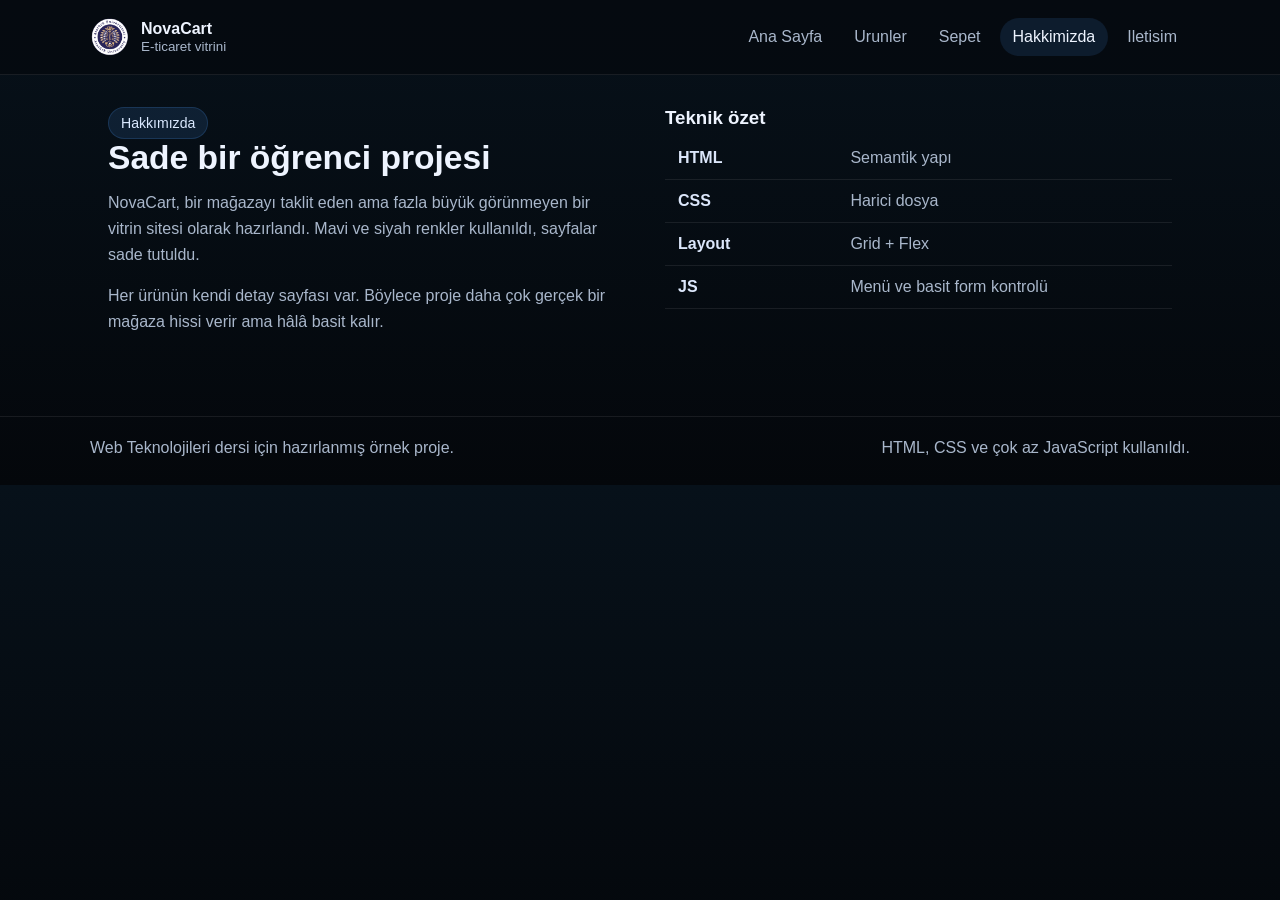
==== hakkimizda.html @ ce02641b "first commit" ====
<!doctype html>
    <html lang="tr">
    <head>
      <meta charset="utf-8">
      <meta name="viewport" content="width=device-width, initial-scale=1">
      <title>Hakkımızda | NovaCart</title>
      <link rel="stylesheet" href="css/style.css">
    </head>
    <body>
      <header>
        <div class="container topbar">
          
<a class="brand" href="index.html">
<img src="images/logo.png" width="40">
<div class="brand-text">
<strong>NovaCart</strong>
<span>E-ticaret vitrini</span>
</div>
</a>

          <button class="nav-toggle" aria-label="Menü aç/kapat">☰</button>
          <nav aria-label="Ana menü">
            <ul id="menu"><li><a href="index.html" class="">Ana Sayfa</a></li>
<li><a href="urunler.html" class="">Urunler</a></li>
<li><a href="sepet.html" class="">Sepet</a></li>
<li><a href="hakkimizda.html" class="active">Hakkimizda</a></li>
<li><a href="iletisim.html" class="">Iletisim</a></li></ul>
          </nav>
        </div>
      </header>
      <main>
<section class="section">
  <div class="container grid-2">
    <article class="small">
      <span class="badge">Hakkımızda</span>
      <h2>Sade bir öğrenci projesi</h2>
      <p>NovaCart, bir mağazayı taklit eden ama fazla büyük görünmeyen bir vitrin sitesi olarak hazırlandı. Mavi ve siyah renkler kullanıldı, sayfalar sade tutuldu.</p>
      <p>Her ürünün kendi detay sayfası var. Böylece proje daha çok gerçek bir mağaza hissi verir ama hâlâ basit kalır.</p>
    </article>

    <article class="small">
      <h3>Teknik özet</h3>
      <table aria-label="Teknik özet">
        <tr><th>HTML</th><td>Semantik yapı</td></tr>
        <tr><th>CSS</th><td>Harici dosya</td></tr>
        <tr><th>Layout</th><td>Grid + Flex</td></tr>
        <tr><th>JS</th><td>Menü ve basit form kontrolü</td></tr>
      </table>
    </article>
  </div>
</section>
</main>
      <footer>
        <div class="container footer-inner">
          <div>Web Teknolojileri dersi için hazırlanmış örnek proje.</div>
          <div>HTML, CSS ve çok az JavaScript kullanıldı.</div>
        </div>
      </footer>
      <script src="js/script.js"></script>
    </body>
    </html>
---- css/style.css ----
:root{
  --bg:#07111a;
  --bg2:#05080d;
  --panel:#101a28;
  --panel2:#132033;
  --line:#23344a;
  --text:#eef4ff;
  --muted:#a9b7cb;
  --blue:#4f9dff;
  --blue2:#2f74ff;
  --good:#ffd36b;
}
*{box-sizing:border-box}
html{}
body{
  margin:0;
  font-family:Arial, Helvetica, sans-serif;
  background:linear-gradient(180deg, #07111a 0%, #04070b 100%);
  color:var(--text);
}
img{max-width:100%; display:block}
a{color:inherit; text-decoration:none}
.container{width:min(1100px, calc(100% - 28px)); margin:auto}
header{
  background:rgba(5,10,16,.92);
  border-bottom:1px solid rgba(255,255,255,.08);
  
  
  
}
.topbar{
  min-height:74px;
  display:flex;
  justify-content:space-between;
  align-items:center;
  gap:14px;
}
.brand{
  display:flex;
  align-items:center;
  gap:11px;
}
.brand-mark{
  width:40px;
  height:40px;
  border-radius:12px;
  display:grid;
  place-items:center;
  background:linear-gradient(135deg, var(--blue), var(--blue2));
  font-weight:700;
}
.brand-text strong{display:block}
.brand-text span{display:block; color:var(--muted); font-size:.84rem; margin-top:1px}
nav ul{
  list-style:none;
  display:flex;
  gap:6px;
  flex-wrap:wrap;
  padding:0;
  margin:0;
}
nav a{
  display:block;
  padding:10px 13px;
  border-radius:999px;
  color:var(--muted);
}
nav a:hover, nav a.active{
  background:rgba(79,157,255,.12);
  color:var(--text);
}
.nav-toggle{
  display:none;
  width:44px;
  height:40px;
  border-radius:12px;
  border:1px solid rgba(255,255,255,.12);
  background:transparent;
  color:var(--text);
  font-size:1.2rem;
}
.hero{padding:34px 0 18px}
.hero-grid{
  display:grid;
  grid-template-columns:1.1fr .9fr;
  gap:16px;
}
.box, .card, .panel, .table-box, .form-box{
  background:linear-gradient(180deg, rgba(16,26,40,.98), rgba(10,16,26,.98));
  border:1px solid rgba(255,255,255,.08);
  border-radius:18px;
}
.hero-text{padding:26px}
.hero-image{padding:18px; display:grid; place-items:center; min-height:330px}
.hero-image img{max-height:300px; width:100%}
.badge{
  display:inline-block;
  padding:7px 12px;
  border-radius:999px;
  font-size:.88rem;
  background:rgba(79,157,255,.12);
  border:1px solid rgba(79,157,255,.18);
  color:#dbe9ff;
}
h1,h2,h3{margin:0 0 12px; line-height:1.15}
h1{font-size:clamp(2rem, 5vw, 3.7rem)}
h2{font-size:clamp(1.45rem, 3vw, 2.1rem)}
p{margin:0 0 14px; line-height:1.65; color:var(--muted)}
.actions{
  display:flex;
  flex-wrap:wrap;
  gap:10px;
  margin-top:18px;
}
.btn{
  display:inline-flex;
  align-items:center;
  justify-content:center;
  padding:12px 16px;
  border-radius:14px;
  border:1px solid transparent;
  font-weight:700;
  
}
.btn:hover{transform:translateY(-1px)}
.btn-primary{
  background:linear-gradient(135deg, var(--blue), var(--blue2));
  color:#fff;
}
.btn-ghost{
  border-color:rgba(255,255,255,.10);
  background:rgba(255,255,255,.03);
  color:var(--text);
}
.section{padding:14px 0 48px}
.section-head{
  display:flex;
  justify-content:space-between;
  gap:14px;
  align-items:end;
  margin-bottom:16px;
}
.grid-4{
  display:grid;
  grid-template-columns:repeat(4, minmax(0, 1fr));
  gap:14px;
}
.grid-3{
  display:grid;
  grid-template-columns:repeat(3, minmax(0, 1fr));
  gap:14px;
}
.grid-2{
  display:grid;
  grid-template-columns:repeat(2, minmax(0, 1fr));
  gap:14px;
}
.card{overflow:hidden}
.card figure, .panel figure{
  margin:0;
  background:rgba(255,255,255,.02);
  border-bottom:1px solid rgba(255,255,255,.08);
}
.card .content{padding:16px}
.price{font-weight:700; color:#fff; margin-top:10px}

.small{padding:18px}
.small h3{margin-bottom:8px}
.filters{
  display:flex;
  flex-wrap:wrap;
  gap:8px;
  margin:10px 0 18px;
}
.filter-chip{
  padding:8px 12px;
  border-radius:999px;
  border:1px solid rgba(255,255,255,.10);
  background:rgba(255,255,255,.03);
  color:var(--muted);
  font-size:.92rem;
}
.detail-wrap{
  display:grid;
  grid-template-columns:1fr 1fr;
  gap:14px;
}
.detail{
  padding:18px;
}
table{
  width:100%;
  border-collapse:collapse;
}
th, td{
  text-align:left;
  padding:12px 13px;
  border-bottom:1px solid rgba(255,255,255,.08);
}
th{width:34%; color:#dce7fb}
td{color:var(--muted)}
thead th{background:rgba(255,255,255,.03)}
tfoot td{color:#fff; font-weight:700}
.form-box, .table-box, .detail, .small{padding:18px}
label{
  display:block;
  margin:0 0 7px;
  font-weight:700;
  color:#dce7fb;
}
input, select, textarea{
  width:100%;
  padding:12px 13px;
  border-radius:12px;
  border:1px solid rgba(255,255,255,.10);
  background:rgba(255,255,255,.03);
  color:var(--text);
  outline:none;
}
textarea{min-height:130px; resize:vertical}
input:focus, select:focus, textarea:focus{border-color:rgba(79,157,255,.55)}
.form-grid{
  display:grid;
  grid-template-columns:1fr 1fr;
  gap:12px;
}
.help{font-size:.92rem}
.note{
  display:none;
  margin-top:12px;
  padding:11px 13px;
  border-radius:12px;
  background:rgba(79,157,255,.10);
  border:1px solid rgba(79,157,255,.18);
  color:#dbe9ff;
}
.note.show{display:block}
footer{
  padding:22px 0 28px;
  border-top:1px solid rgba(255,255,255,.08);
  color:var(--muted);
}
.footer-inner{
  display:flex;
  justify-content:space-between;
  gap:12px;
  flex-wrap:wrap;
}
@media (max-width: 940px){
  .hero-grid, .grid-4, .grid-3, .grid-2, .detail-wrap{grid-template-columns:1fr 1fr}
}
@media (max-width: 760px){
  .nav-toggle{display:inline-grid; place-items:center}
  nav{width:100%}
  nav ul{display:none; width:100%; flex-direction:column; padding:10px 0 14px}
  nav ul.open{display:flex}
  .topbar{flex-wrap:wrap}
  .hero-grid, .grid-4, .grid-3, .grid-2, .detail-wrap{grid-template-columns:1fr}
  .section-head{align-items:flex-start; flex-direction:column}
  .hero-text{padding:22px}
  .form-grid{grid-template-columns:1fr}
}
.remove-btn{margin-left:10px; padding:7px 10px; border:1px solid rgba(255,255,255,.12); background:rgba(255,255,255,.03); color:var(--text); border-radius:10px; cursor:pointer;}
.remove-btn:hover{background:rgba(79,157,255,.12)}
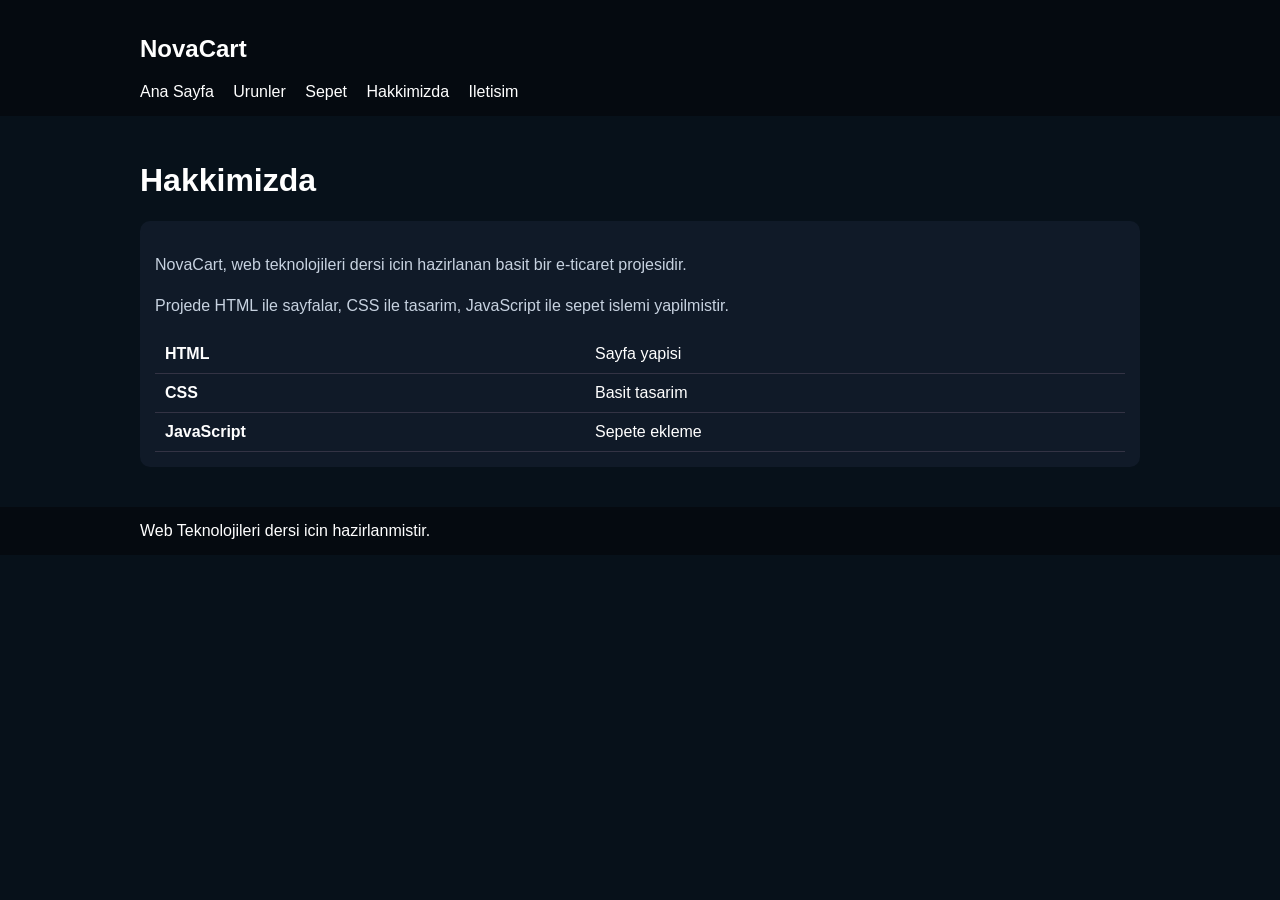
==== commit 191dbdb9: "final changes" ====
--- a/hakkimizda.html
+++ b/hakkimizda.html
@@ -1,61 +1,41 @@
 <!doctype html>
-    <html lang="tr">
-    <head>
-      <meta charset="utf-8">
-      <meta name="viewport" content="width=device-width, initial-scale=1">
-      <title>Hakkımızda | NovaCart</title>
-      <link rel="stylesheet" href="css/style.css">
-    </head>
-    <body>
-      <header>
-        <div class="container topbar">
-          
-<a class="brand" href="index.html">
-<img src="images/logo.png" width="40">
-<div class="brand-text">
-<strong>NovaCart</strong>
-<span>E-ticaret vitrini</span>
-</div>
-</a>
+<html lang="tr">
+<head>
+  <meta charset="utf-8">
+  <meta name="viewport" content="width=device-width, initial-scale=1">
+  <title>Hakkimizda</title>
+  <link rel="stylesheet" href="css/style.css">
+</head>
+<body>
+  <header>
+    <div class="container">
+      <h2>NovaCart</h2>
+      <nav>
+        <a href="index.html">Ana Sayfa</a>
+        <a href="urunler.html">Urunler</a>
+        <a href="sepet.html">Sepet</a>
+        <a href="hakkimizda.html">Hakkimizda</a>
+        <a href="iletisim.html">Iletisim</a>
+      </nav>
+    </div>
+  </header>
 
-          <button class="nav-toggle" aria-label="Menü aç/kapat">☰</button>
-          <nav aria-label="Ana menü">
-            <ul id="menu"><li><a href="index.html" class="">Ana Sayfa</a></li>
-<li><a href="urunler.html" class="">Urunler</a></li>
-<li><a href="sepet.html" class="">Sepet</a></li>
-<li><a href="hakkimizda.html" class="active">Hakkimizda</a></li>
-<li><a href="iletisim.html" class="">Iletisim</a></li></ul>
-          </nav>
-        </div>
-      </header>
-      <main>
-<section class="section">
-  <div class="container grid-2">
-    <article class="small">
-      <span class="badge">Hakkımızda</span>
-      <h2>Sade bir öğrenci projesi</h2>
-      <p>NovaCart, bir mağazayı taklit eden ama fazla büyük görünmeyen bir vitrin sitesi olarak hazırlandı. Mavi ve siyah renkler kullanıldı, sayfalar sade tutuldu.</p>
-      <p>Her ürünün kendi detay sayfası var. Böylece proje daha çok gerçek bir mağaza hissi verir ama hâlâ basit kalır.</p>
-    </article>
+  <main class="container">
+    <h1>Hakkimizda</h1>
+    <div class="box">
+      <p>NovaCart, web teknolojileri dersi icin hazirlanan basit bir e-ticaret projesidir.</p>
+      <p>Projede HTML ile sayfalar, CSS ile tasarim, JavaScript ile sepet islemi yapilmistir.</p>
+      <table>
+        <tr><th>HTML</th><td>Sayfa yapisi</td></tr>
+        <tr><th>CSS</th><td>Basit tasarim</td></tr>
+        <tr><th>JavaScript</th><td>Sepete ekleme</td></tr>
+      </table>
+    </div>
+  </main>
 
-    <article class="small">
-      <h3>Teknik özet</h3>
-      <table aria-label="Teknik özet">
-        <tr><th>HTML</th><td>Semantik yapı</td></tr>
-        <tr><th>CSS</th><td>Harici dosya</td></tr>
-        <tr><th>Layout</th><td>Grid + Flex</td></tr>
-        <tr><th>JS</th><td>Menü ve basit form kontrolü</td></tr>
-      </table>
-    </article>
-  </div>
-</section>
-</main>
-      <footer>
-        <div class="container footer-inner">
-          <div>Web Teknolojileri dersi için hazırlanmış örnek proje.</div>
-          <div>HTML, CSS ve çok az JavaScript kullanıldı.</div>
-        </div>
-      </footer>
-      <script src="js/script.js"></script>
-    </body>
-    </html>+  <footer>
+    <div class="container">Web Teknolojileri dersi icin hazirlanmistir.</div>
+  </footer>
+  <script src="js/script.js"></script>
+</body>
+</html>
--- a/css/style.css
+++ b/css/style.css
@@ -1,264 +1,64 @@
-:root{
-  --bg:#07111a;
-  --bg2:#05080d;
-  --panel:#101a28;
-  --panel2:#132033;
-  --line:#23344a;
-  --text:#eef4ff;
-  --muted:#a9b7cb;
-  --blue:#4f9dff;
-  --blue2:#2f74ff;
-  --good:#ffd36b;
-}
-*{box-sizing:border-box}
-html{}
 body{
   margin:0;
-  font-family:Arial, Helvetica, sans-serif;
-  background:linear-gradient(180deg, #07111a 0%, #04070b 100%);
-  color:var(--text);
+  font-family:Arial, sans-serif;
+  background:#07111a;
+  color:white;
 }
-img{max-width:100%; display:block}
-a{color:inherit; text-decoration:none}
-.container{width:min(1100px, calc(100% - 28px)); margin:auto}
-header{
-  background:rgba(5,10,16,.92);
-  border-bottom:1px solid rgba(255,255,255,.08);
-  
-  
-  
+
+.container{width:90%;max-width:1000px;margin:auto}
+
+header,footer{
+  background:#050a10;
+  padding:15px 0;
 }
-.topbar{
-  min-height:74px;
-  display:flex;
-  justify-content:space-between;
-  align-items:center;
-  gap:14px;
+
+nav a{
+  color:white;
+  margin-right:15px;
+  text-decoration:none;
 }
-.brand{
-  display:flex;
-  align-items:center;
-  gap:11px;
+
+main{padding:25px 0}
+p{color:#c7d2e0;line-height:1.6}
+img{max-width:100%}
+
+.grid{
+  display:grid;
+  grid-template-columns:repeat(4,1fr);
+  gap:15px;
 }
-.brand-mark{
-  width:40px;
-  height:40px;
-  border-radius:12px;
-  display:grid;
-  place-items:center;
-  background:linear-gradient(135deg, var(--blue), var(--blue2));
-  font-weight:700;
-}
-.brand-text strong{display:block}
-.brand-text span{display:block; color:var(--muted); font-size:.84rem; margin-top:1px}
-nav ul{
-  list-style:none;
-  display:flex;
-  gap:6px;
-  flex-wrap:wrap;
-  padding:0;
-  margin:0;
-}
-nav a{
-  display:block;
-  padding:10px 13px;
-  border-radius:999px;
-  color:var(--muted);
-}
-nav a:hover, nav a.active{
-  background:rgba(79,157,255,.12);
-  color:var(--text);
-}
-.nav-toggle{
-  display:none;
-  width:44px;
-  height:40px;
-  border-radius:12px;
-  border:1px solid rgba(255,255,255,.12);
-  background:transparent;
-  color:var(--text);
-  font-size:1.2rem;
-}
-.hero{padding:34px 0 18px}
-.hero-grid{
-  display:grid;
-  grid-template-columns:1.1fr .9fr;
-  gap:16px;
-}
-.box, .card, .panel, .table-box, .form-box{
-  background:linear-gradient(180deg, rgba(16,26,40,.98), rgba(10,16,26,.98));
-  border:1px solid rgba(255,255,255,.08);
-  border-radius:18px;
-}
-.hero-text{padding:26px}
-.hero-image{padding:18px; display:grid; place-items:center; min-height:330px}
-.hero-image img{max-height:300px; width:100%}
-.badge{
-  display:inline-block;
-  padding:7px 12px;
-  border-radius:999px;
-  font-size:.88rem;
-  background:rgba(79,157,255,.12);
-  border:1px solid rgba(79,157,255,.18);
-  color:#dbe9ff;
-}
-h1,h2,h3{margin:0 0 12px; line-height:1.15}
-h1{font-size:clamp(2rem, 5vw, 3.7rem)}
-h2{font-size:clamp(1.45rem, 3vw, 2.1rem)}
-p{margin:0 0 14px; line-height:1.65; color:var(--muted)}
-.actions{
-  display:flex;
-  flex-wrap:wrap;
-  gap:10px;
-  margin-top:18px;
-}
-.btn{
-  display:inline-flex;
-  align-items:center;
-  justify-content:center;
-  padding:12px 16px;
-  border-radius:14px;
-  border:1px solid transparent;
-  font-weight:700;
-  
-}
-.btn:hover{transform:translateY(-1px)}
-.btn-primary{
-  background:linear-gradient(135deg, var(--blue), var(--blue2));
-  color:#fff;
-}
-.btn-ghost{
-  border-color:rgba(255,255,255,.10);
-  background:rgba(255,255,255,.03);
-  color:var(--text);
-}
-.section{padding:14px 0 48px}
-.section-head{
-  display:flex;
-  justify-content:space-between;
-  gap:14px;
-  align-items:end;
-  margin-bottom:16px;
-}
-.grid-4{
-  display:grid;
-  grid-template-columns:repeat(4, minmax(0, 1fr));
-  gap:14px;
-}
-.grid-3{
-  display:grid;
-  grid-template-columns:repeat(3, minmax(0, 1fr));
-  gap:14px;
-}
-.grid-2{
-  display:grid;
-  grid-template-columns:repeat(2, minmax(0, 1fr));
-  gap:14px;
-}
-.card{overflow:hidden}
-.card figure, .panel figure{
-  margin:0;
-  background:rgba(255,255,255,.02);
-  border-bottom:1px solid rgba(255,255,255,.08);
-}
-.card .content{padding:16px}
-.price{font-weight:700; color:#fff; margin-top:10px}
 
-.small{padding:18px}
-.small h3{margin-bottom:8px}
-.filters{
-  display:flex;
-  flex-wrap:wrap;
-  gap:8px;
-  margin:10px 0 18px;
-}
-.filter-chip{
-  padding:8px 12px;
-  border-radius:999px;
-  border:1px solid rgba(255,255,255,.10);
-  background:rgba(255,255,255,.03);
-  color:var(--muted);
-  font-size:.92rem;
-}
-.detail-wrap{
+.two{
   display:grid;
   grid-template-columns:1fr 1fr;
-  gap:14px;
+  gap:20px;
 }
-.detail{
-  padding:18px;
+
+.card,.box{
+  background:#101a28;
+  padding:15px;
+  border-radius:10px;
+  margin-bottom:15px;
 }
-table{
-  width:100%;
-  border-collapse:collapse;
+
+.btn,button{
+  display:inline-block;
+  background:#4f9dff;
+  color:white;
+  padding:10px 14px;
+  border:0;
+  border-radius:6px;
+  text-decoration:none;
+  cursor:pointer;
+  margin:5px 5px 5px 0;
 }
-th, td{
-  text-align:left;
-  padding:12px 13px;
-  border-bottom:1px solid rgba(255,255,255,.08);
+
+table{width:100%;border-collapse:collapse}
+td,th{border-bottom:1px solid #334;padding:10px;text-align:left}
+input,select,textarea{width:100%;padding:10px;margin:6px 0 12px}
+textarea{height:120px}
+#note{color:#4f9dff;font-weight:bold}
+
+@media(max-width:800px){
+  .grid,.two{grid-template-columns:1fr}
 }
-th{width:34%; color:#dce7fb}
-td{color:var(--muted)}
-thead th{background:rgba(255,255,255,.03)}
-tfoot td{color:#fff; font-weight:700}
-.form-box, .table-box, .detail, .small{padding:18px}
-label{
-  display:block;
-  margin:0 0 7px;
-  font-weight:700;
-  color:#dce7fb;
-}
-input, select, textarea{
-  width:100%;
-  padding:12px 13px;
-  border-radius:12px;
-  border:1px solid rgba(255,255,255,.10);
-  background:rgba(255,255,255,.03);
-  color:var(--text);
-  outline:none;
-}
-textarea{min-height:130px; resize:vertical}
-input:focus, select:focus, textarea:focus{border-color:rgba(79,157,255,.55)}
-.form-grid{
-  display:grid;
-  grid-template-columns:1fr 1fr;
-  gap:12px;
-}
-.help{font-size:.92rem}
-.note{
-  display:none;
-  margin-top:12px;
-  padding:11px 13px;
-  border-radius:12px;
-  background:rgba(79,157,255,.10);
-  border:1px solid rgba(79,157,255,.18);
-  color:#dbe9ff;
-}
-.note.show{display:block}
-footer{
-  padding:22px 0 28px;
-  border-top:1px solid rgba(255,255,255,.08);
-  color:var(--muted);
-}
-.footer-inner{
-  display:flex;
-  justify-content:space-between;
-  gap:12px;
-  flex-wrap:wrap;
-}
-@media (max-width: 940px){
-  .hero-grid, .grid-4, .grid-3, .grid-2, .detail-wrap{grid-template-columns:1fr 1fr}
-}
-@media (max-width: 760px){
-  .nav-toggle{display:inline-grid; place-items:center}
-  nav{width:100%}
-  nav ul{display:none; width:100%; flex-direction:column; padding:10px 0 14px}
-  nav ul.open{display:flex}
-  .topbar{flex-wrap:wrap}
-  .hero-grid, .grid-4, .grid-3, .grid-2, .detail-wrap{grid-template-columns:1fr}
-  .section-head{align-items:flex-start; flex-direction:column}
-  .hero-text{padding:22px}
-  .form-grid{grid-template-columns:1fr}
-}
-.remove-btn{margin-left:10px; padding:7px 10px; border:1px solid rgba(255,255,255,.12); background:rgba(255,255,255,.03); color:var(--text); border-radius:10px; cursor:pointer;}
-.remove-btn:hover{background:rgba(79,157,255,.12)}
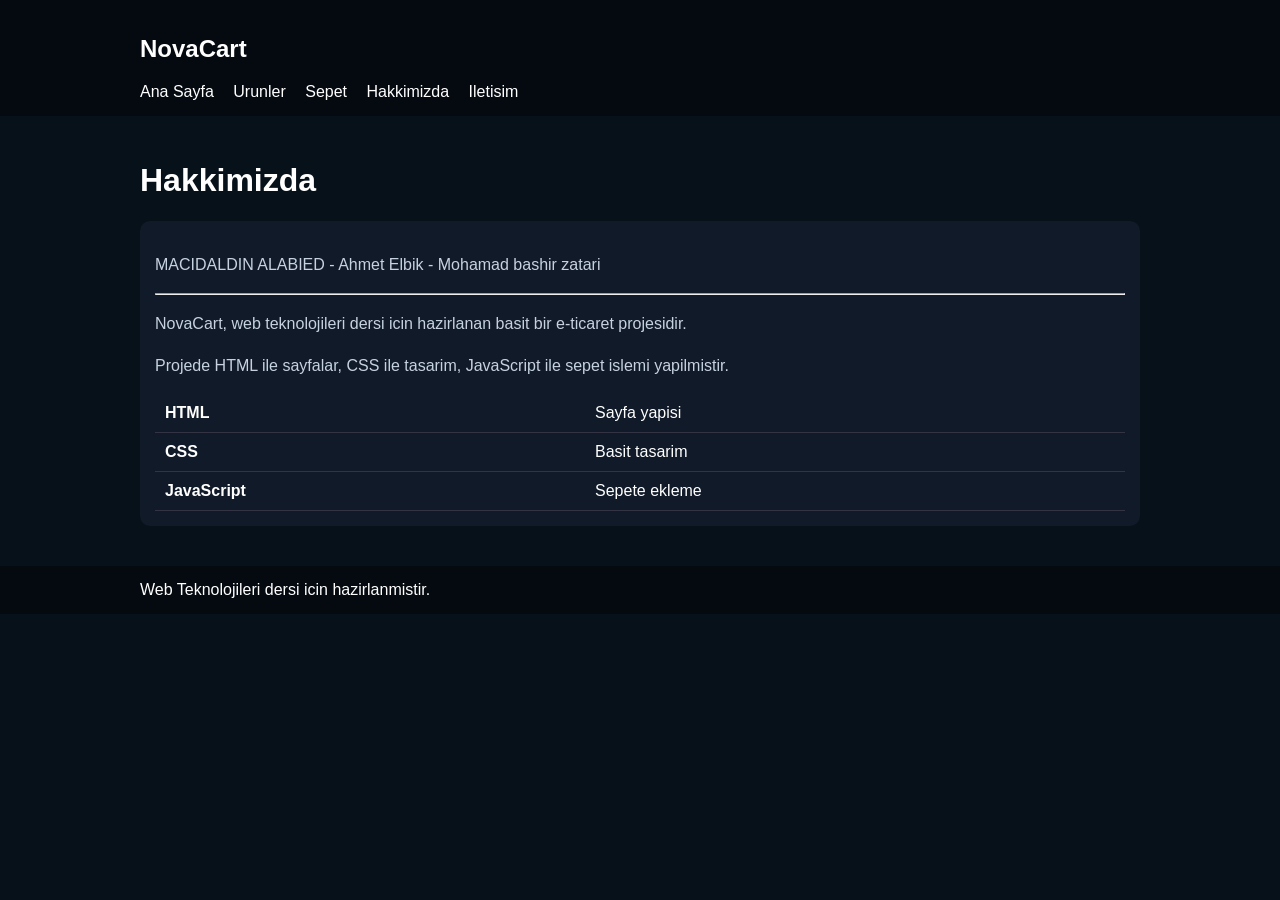
==== commit 3186fd69: "final changes" ====
--- a/hakkimizda.html
+++ b/hakkimizda.html
@@ -10,7 +10,8 @@
   <header>
     <div class="container">
       <h2>NovaCart</h2>
-      <nav>
+      <button id="menuButton">☰</button>
+      <nav id="menu">
         <a href="index.html">Ana Sayfa</a>
         <a href="urunler.html">Urunler</a>
         <a href="sepet.html">Sepet</a>
@@ -23,6 +24,8 @@
   <main class="container">
     <h1>Hakkimizda</h1>
     <div class="box">
+      <p>MACIDALDIN ALABIED - Ahmet Elbik - Mohamad bashir zatari</p>
+      <hr>
       <p>NovaCart, web teknolojileri dersi icin hazirlanan basit bir e-ticaret projesidir.</p>
       <p>Projede HTML ile sayfalar, CSS ile tasarim, JavaScript ile sepet islemi yapilmistir.</p>
       <table>
--- a/css/style.css
+++ b/css/style.css
@@ -17,6 +17,8 @@
   margin-right:15px;
   text-decoration:none;
 }
+
+#menuButton{display:none}
 
 main{padding:25px 0}
 p{color:#c7d2e0;line-height:1.6}
@@ -61,4 +63,8 @@
 
 @media(max-width:800px){
   .grid,.two{grid-template-columns:1fr}
+  #menuButton{display:block}
+  #menu{display:none}
+  #menu.show{display:block}
+  nav a{display:block;margin:10px 0}
 }
